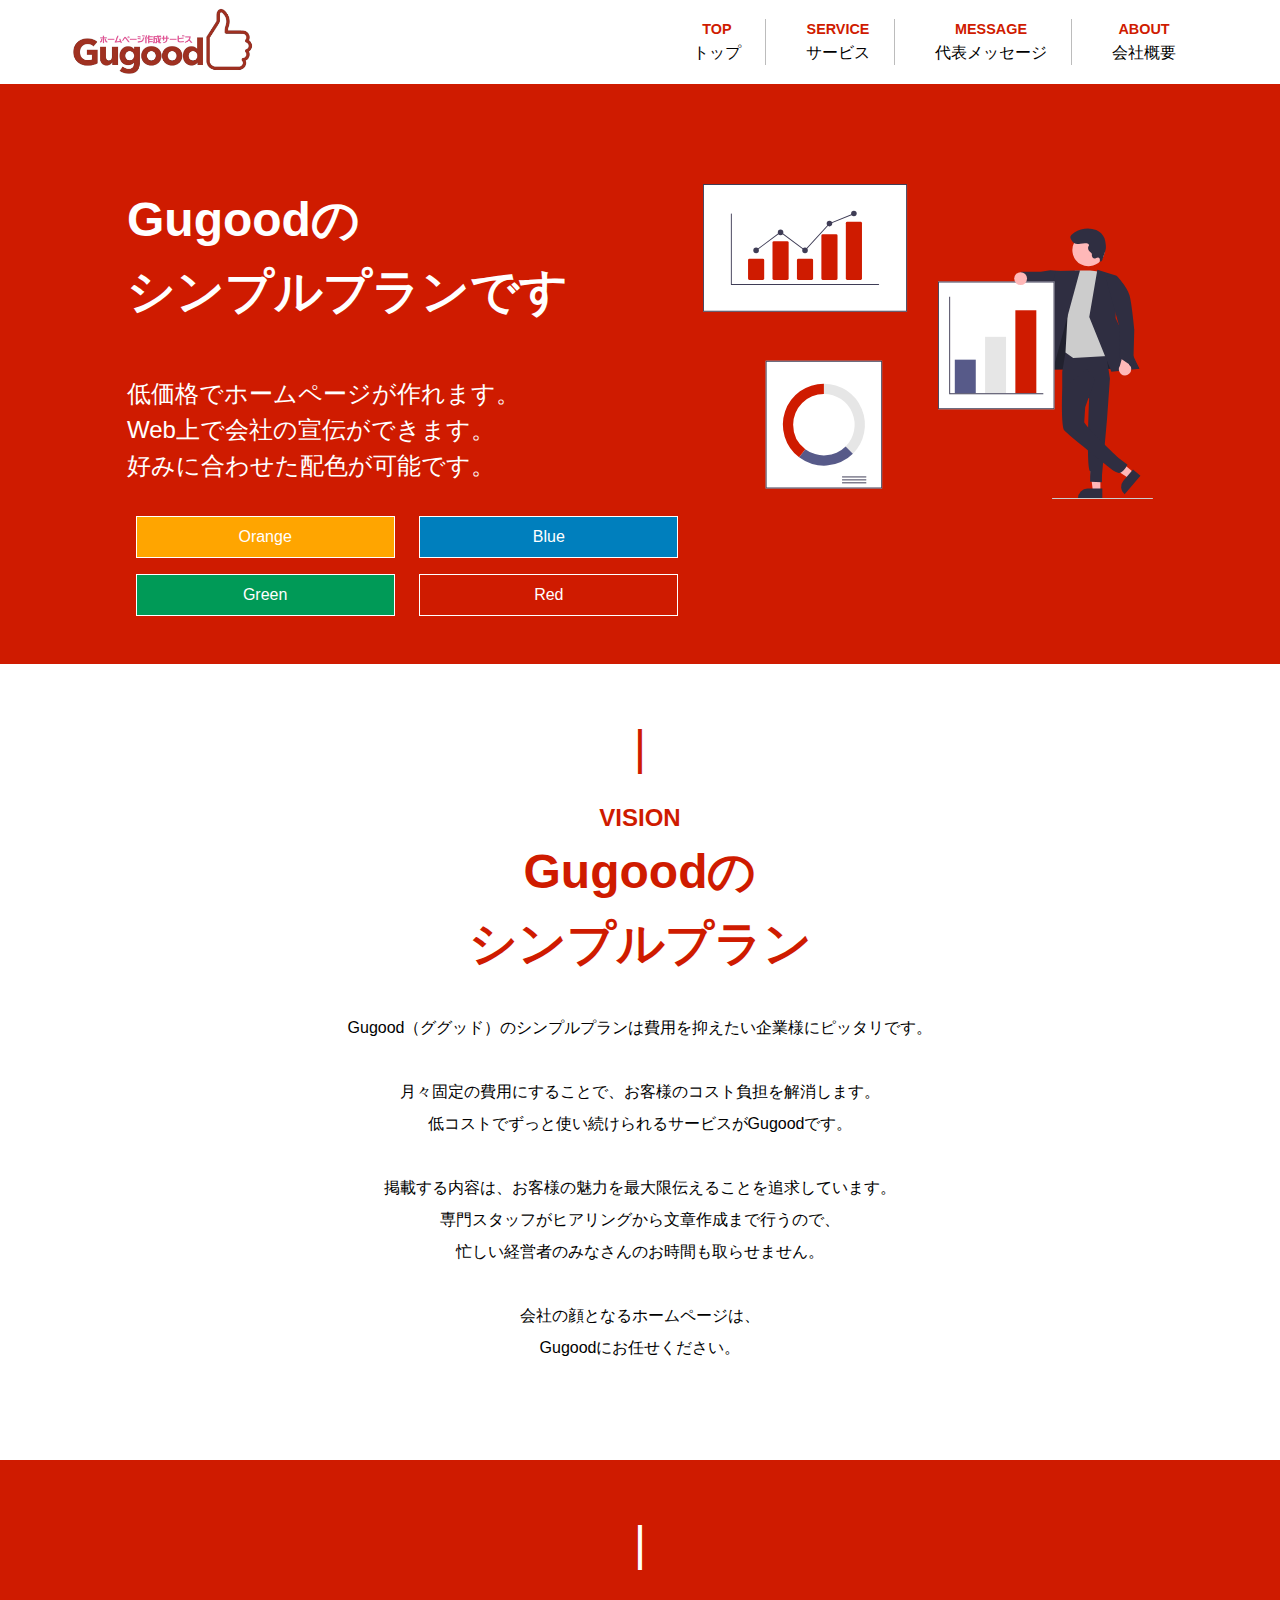
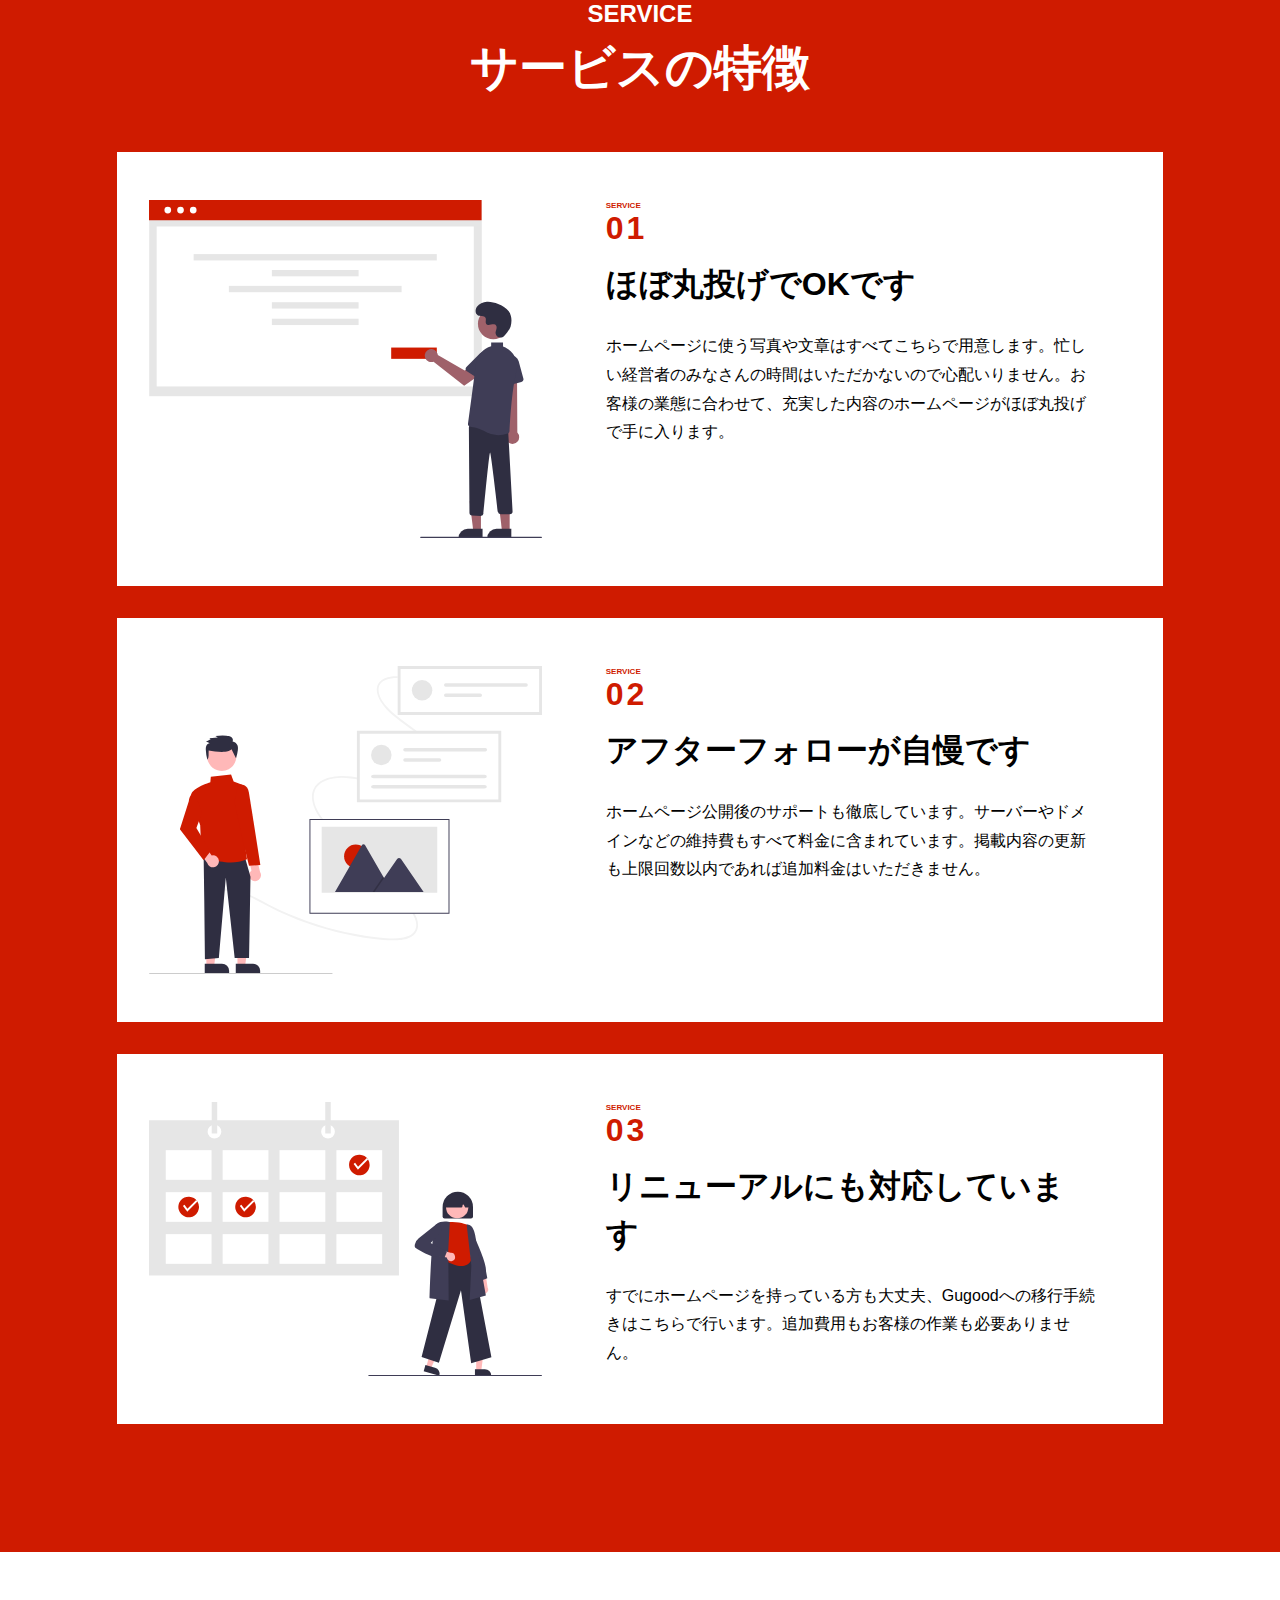
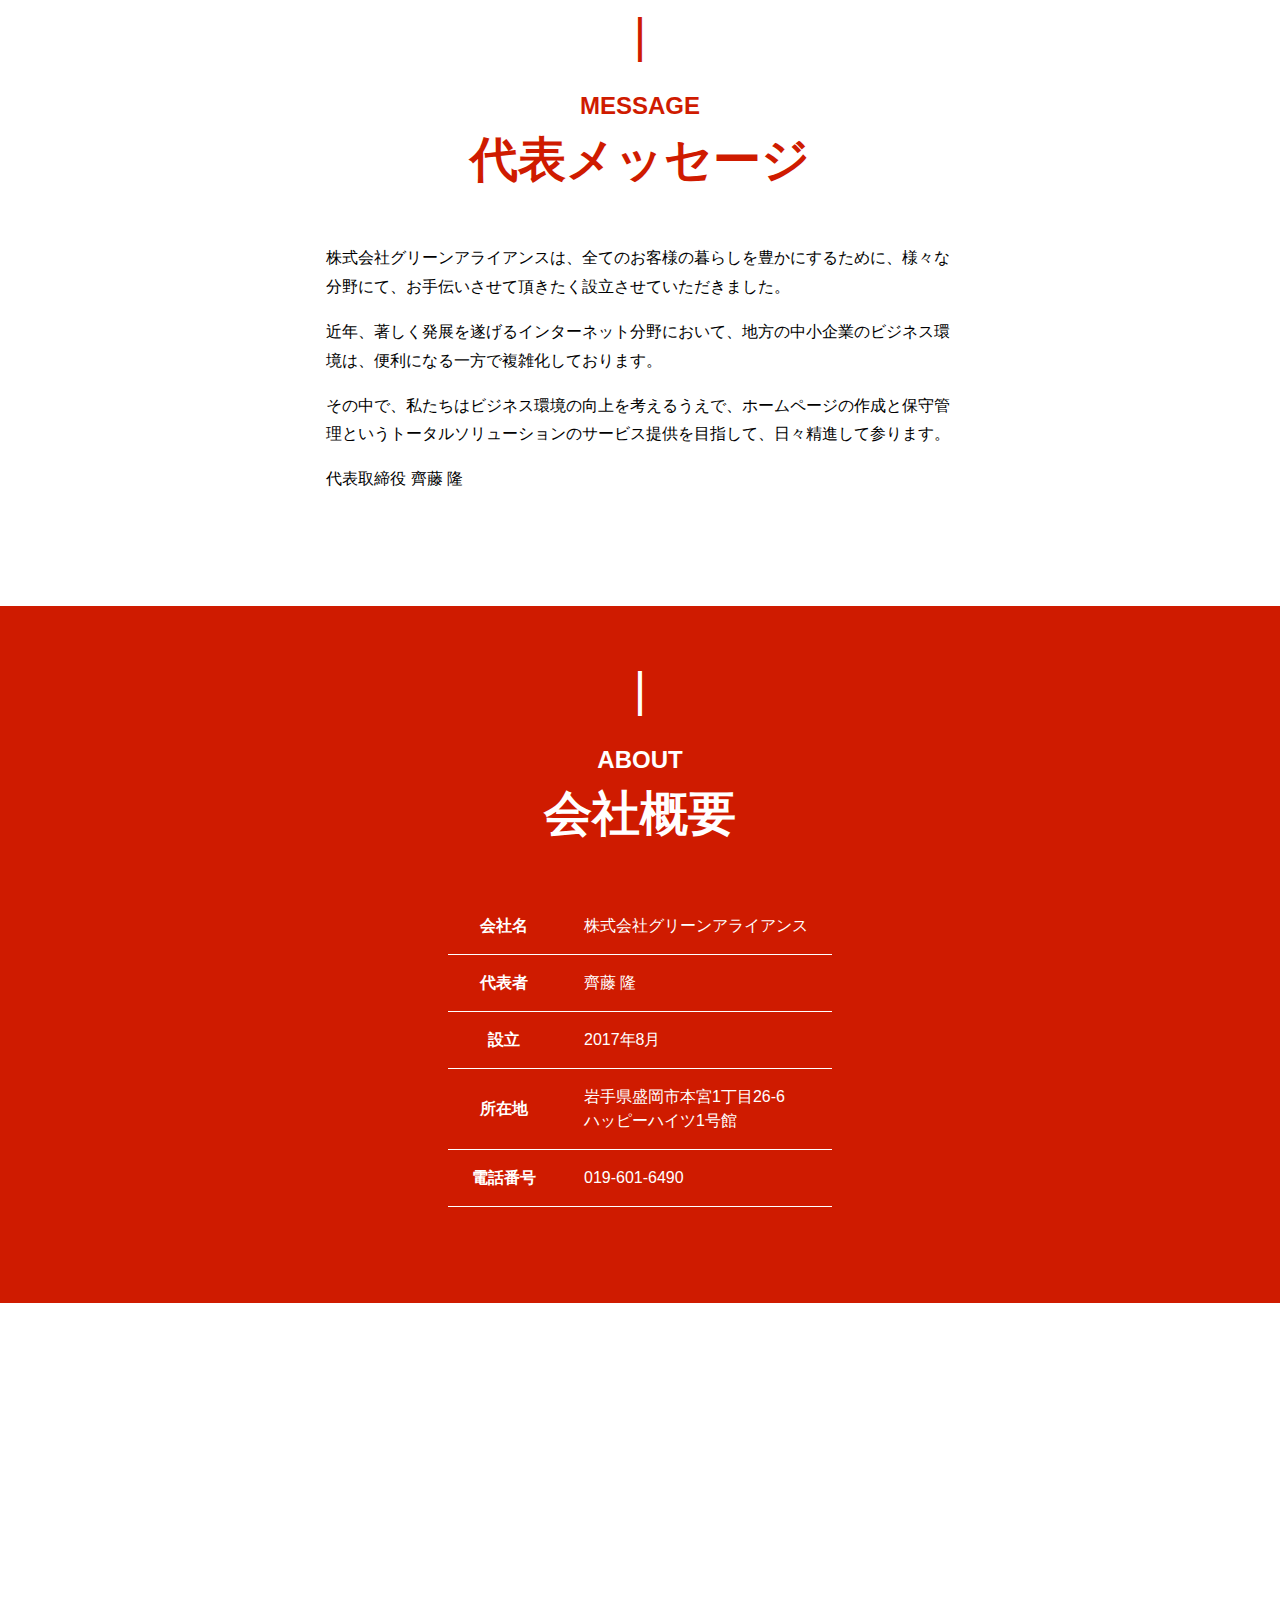
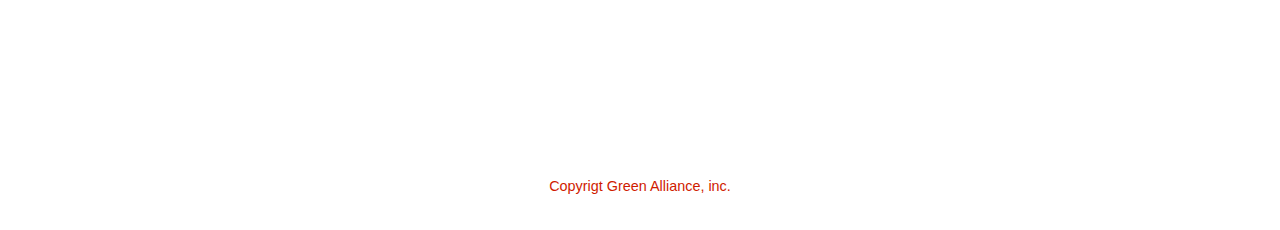
==== index.html @ c7efba6e "Add files via upload" ====
<!DOCTYPE html>
<html lang="ja">
<head>
  <meta charset="UTF-8">
  <meta name="viewport" content="width=device-width, initial-scale=1.0">
  <meta http-equiv="X-UA-Compatible" content="ie=edge">
  <title>シンプルプラン</title>

  <link rel="stylesheet" href="css/reset.css" type="text/css" media="screen">
  <link rel="stylesheet" href="css/style.css" type="text/css" media="screen">
</head>
<body>
  <header class="header">
    <div class="header-inner">
      <div class="header-logo">
        <h1 class="header-ttl">
          <a href="#"><img src="images/logo-red.png" alt=""></a>
        </h1><!-- /.header-ttl -->
      </div><!-- /.header-logo -->

      <nav class="header-nav">
        <ul class="header-nav__items">
          <li class="header-nav__item">
            <a href="#" class="header-nav__link">
              <span class="header-nav__link-en">TOP</span><!-- /.header-nav__link-en -->
              <span class="header-nav__link-ja">トップ</span><!-- /.header-nav__link-ja -->
            </a>
          </li><!-- /.header-nav__item -->
          <li class="header-nav__item">
            <a href="#service" class="header-nav__link">
              <span class="header-nav__link-en">SERVICE</span><!-- /.header-nav__link-en -->
              <span class="header-nav__link-ja">サービス</span><!-- /.header-nav__link-ja -->
            </a>
          </li><!-- /.header-nav__item -->
          <li class="header-nav__item">
            <a href="#message" class="header-nav__link">
              <span class="header-nav__link-en">MESSAGE</span><!-- /.header-nav__link-en -->
              <span class="header-nav__link-ja">代表メッセージ</span><!-- /.header-nav__link-ja -->
            </a>
          </li><!-- /.header-nav__item -->
          <li class="header-nav__item">
            <a href="#about" class="header-nav__link">
              <span class="header-nav__link-en">ABOUT</span><!-- /.header-nav__link-en -->
              <span class="header-nav__link-ja">会社概要</span><!-- /.header-nav__link-ja -->
            </a>
          </li><!-- /.header-nav__item -->
          
        </ul><!-- /.header-nav__items -->
      </nav><!-- /.header-nav -->
    </div><!-- /.header-inner -->
  </header><!-- /.header -->

  <section class="top">
    <div class="top-inner">
      <div class="top-txts">
        <h2 class="top-ttl">Gugoodの<br>シンプルプランです</h2><!-- /.top-ttl -->
        <p class="top-txt">低価格でホームページが作れます。<br>Web上で会社の宣伝ができます。<br>好みに合わせた配色が可能です。</p><!-- /.top-txt -->

        <ul class="ul">
          <li class="orange"><a href="orange.html">Orange</a></li>
          <li class="blue"><a href="blue.html">Blue</a></li>
          <li class="green"><a href="green.html">Green</a></li>
          <li class="red"><a href="index.html">Red</a></li>
        </ul>
      </div><!-- /.top-txs -->
      
      <div class="top-imgs">
        <img src="images/top-img.svg" alt="">
      </div><!-- /.top-imgs -->

    </div><!-- /.top-inner -->
  </section><!-- /.top -->

  <section class="intro">
    <div class="inner">
      <div class="section-ttls">
        <h2 class="section-ttl">
          <span class="section-ttl_en">VISION</span><!-- /.section-ttl_en -->
          <span class="section-ttl_ja">Gugoodの<br>シンプルプラン</span><!-- /.section-ttl_ja -->
        </h2><!-- /.section-ttl -->
      </div><!-- /.section-ttls -->

      <div class="section-contents">
        <p class="intro-txt">Gugood（ググッド）のシンプルプランは費用を抑えたい企業様にピッタリです。</p><!-- /.intro-txt -->
        <p class="intro-txt">月々固定の費用にすることで、お客様のコスト負担を解消します。<br>低コストでずっと使い続けられるサービスがGugoodです。</p><!-- /.intro-txt -->
        <p class="intro-txt">掲載する内容は、お客様の魅力を最大限伝えることを追求しています。<br>専門スタッフがヒアリングから文章作成まで行うので、<br>忙しい経営者のみなさんのお時間も取らせません。</p><!-- /.intro-txt -->
        <p class="intro-txt">会社の顔となるホームページは、<br>Gugoodにお任せください。</p><!-- /.intro-txt -->

      </div><!-- /.section-contents -->

      
    </div><!-- /.inner -->
  </section><!-- /.intro -->

  <section class="service" id="service">
    <div class="inner">
      <div class="section-ttls">
        <h2 class="section-ttl section-ttl__white">
          <span class="section-ttl_en">SERVICE</span><!-- /.section-ttl_en -->
          <span class="section-ttl_ja">サービスの特徴</span><!-- /.section-ttl_ja -->
        </h2><!-- /.section-ttl -->
      </div><!-- /.section-ttls -->

      <div class="service-contents">
        <div class="service-item">
          <div class="service-imgs">
            <img src="images/service1.svg" alt="" class="service-img">
          </div><!-- /.setvice-img -->

          <div class="service-txts">
            <div class="service-number">
              <span class="service-number__en">SERVICE</span><!-- /.service-number__en -->
              <span class="service-number__count">01</span><!-- /.service-number__count -->
            </div><!-- /.service-number -->
            <h3 class="service-ttl">ほぼ丸投げでOKです</h3><!-- /.service-ttl -->
            <p class="service-txt">ホームページに使う写真や文章はすべてこちらで用意します。忙しい経営者のみなさんの時間はいただかないので心配いりません。お客様の業態に合わせて、充実した内容のホームページがほぼ丸投げで手に入ります。</p><!-- /.service-txt -->
          </div><!-- /.service-txts -->
        </div><!-- /.service-item -->

        <div class="service-item">
          <div class="service-imgs">
            <img src="/images/service2.svg" alt="" class="service-img">
          </div><!-- /.setvice-img -->

          <div class="service-txts">
            <div class="service-number">
              <span class="service-number__en">SERVICE</span><!-- /.service-number__en -->
              <span class="service-number__count">02</span><!-- /.service-number__count -->
            </div><!-- /.service-number -->
            <h3 class="service-ttl">アフターフォローが自慢です</h3><!-- /.service-ttl -->
            <p class="service-txt">ホームページ公開後のサポートも徹底しています。サーバーやドメインなどの維持費もすべて料金に含まれています。掲載内容の更新も上限回数以内であれば追加料金はいただきません。</p><!-- /.service-txt -->
          </div><!-- /.service-txts -->
        </div><!-- /.service-item -->

        <div class="service-item">
          <div class="service-imgs">
            <img src="/images/service3.svg" alt="" class="service-img">
          </div><!-- /.setvice-img -->

          <div class="service-txts">
            <div class="service-number">
              <span class="service-number__en">SERVICE</span><!-- /.service-number__en -->
              <span class="service-number__count">03</span><!-- /.service-number__count -->
            </div><!-- /.service-number -->
            <h3 class="service-ttl">リニューアルにも対応しています</h3><!-- /.service-ttl -->
            <p class="service-txt">すでにホームページを持っている方も大丈夫、Gugoodへの移行手続きはこちらで行います。追加費用もお客様の作業も必要ありません。</p><!-- /.service-txt -->
          </div><!-- /.service-txts -->
        </div><!-- /.service-item -->
      </div><!-- /.service-contents -->
    </div><!-- /.inner -->
  </section><!-- /.service -->

  <section class="message" id="message">
    <div class="inner">
      <div class="section-ttls">
        <h2 class="section-ttl">
          <span class="section-ttl_en">MESSAGE</span><!-- /.section-ttl_en -->
          <span class="section-ttl_ja">代表メッセージ</span><!-- /.section-ttl_ja -->
        </h2><!-- /.section-ttl -->
      </div><!-- /.section-ttls -->

      <div class="message-contents">
        <figure class="message-thumbnail">
          <img src="images/message_img.png" alt="" class="message-img">
          <figcaption>代表取締役&nbsp;&nbsp;〇〇&nbsp;〇〇</figcaption>
        </figure><!-- /.message-thumbnail -->

        <div class="message-txts">
          <p class="message-txt">株式会社グリーンアライアンスは、全てのお客様の暮らしを豊かにするために、様々な分野にて、お手伝いさせて頂きたく設立させていただきました。</p><!-- /.message-txt -->
          <p class="message-txt">近年、著しく発展を遂げるインターネット分野において、地方の中小企業のビジネス環境は、便利になる一方で複雑化しております。</p><!-- /.message-txt -->
          <p class="message-txt">その中で、私たちはビジネス環境の向上を考えるうえで、ホームページの作成と保守管理というトータルソリューションのサービス提供を目指して、日々精進して参ります。</p><!-- /.message-txt -->
          <p class="message-txt">代表取締役&nbsp;齊藤&nbsp;隆</p>
        </div><!-- /.message-txts -->
      </div><!-- /.message-contents -->
    </div><!-- /.inner -->
  </section><!-- /.message -->

  <section class="about" id="about">
    <div class="inner">
      <div class="section-ttls">
        <h2 class="section-ttl section-ttl__white">
          <span class="section-ttl_en">ABOUT</span><!-- /.section-ttl_en -->
          <span class="section-ttl_ja">会社概要</span><!-- /.section-ttl_ja -->
        </h2><!-- /.section-ttl -->
      </div><!-- /.section-ttls -->

      <table class="about-table">
        <tbody>
          <tr>
            <th>会社名</th>
            <td>株式会社グリーンアライアンス</td>
          </tr>
          <tr>
            <th>代表者</th>
            <td>齊藤&nbsp;隆</td>
          </tr>
          <tr>
            <th>設立</th>
            <td>2017年8月</td>
          </tr>
          <tr>
            <th>所在地</th>
            <td>岩手県盛岡市本宮1丁目26-6<br>ハッピーハイツ1号館</td>
          </tr>
          <tr>
            <th>電話番号</th>
            <td>019-601-6490</td>
          </tr>
        </tbody>
      </table><!-- /.about-table -->
    </div><!-- /.inner -->
  </section><!-- /.about -->

  <div class="gmap">
    <iframe src="https://www.google.com/maps/embed?pb=!1m14!1m8!1m3!1d24563.094515711367!2d141.14247!3d39.686006!3m2!1i1024!2i768!4f13.1!3m3!1m2!1s0x0%3A0x99bcacb338c2dae1!2zKOagqinjgrDjg6rjg7zjg7PjgqLjg6njgqTjgqLjg7Pjgrk!5e0!3m2!1sja!2sjp!4v1614661654212!5m2!1sja!2sjp" width="100%" height="450" style="border:0;" allowfullscreen="" loading="lazy"></iframe></iframe>
  </div><!-- /.gmap -->

  <footer class="footer">
    <div class="inner">
      <p class="copyright">Copyrigt Green Alliance, inc.</p><!-- /.copyright -->
    </div><!-- /.inner -->
  </footer><!-- /.footer -->
</body>
</html>
---- css/style.css ----
@charset "UTF-8";
/*---------------------------------

  全体共通

---------------------------------*/
body {
  font-family: "Noto Sans JP", sans-serif;
}

.inner {
  max-width: 1200px;
  padding-right: 6%;
  padding-left: 6%;
  margin: 0 auto;
}

a {
  text-decoration: none;
  color: inherit;
}

li {
  list-style: none;
}

/*---------------------------------

  color

---------------------------------*/
/*---------------------------------

  見出し

---------------------------------*/
.section-ttl {
  text-align: center;
  color: #CF1B00;
}

.section-ttl_en {
  display: block;
  margin-top: 1rem;
  font-family: "Roboto", "Helvetica", Arial, sans-serif;
}

.section-ttl_ja {
  display: block;
  font-size: 3rem;
}

.section-ttl:before {
  content: "|";
  display: inline-block;
  font-size: 3rem;
  font-weight: normal;
}

.section-ttl__white {
  color: #fff;
}

@media screen and (max-width: 896px) {
  .section-ttl_ja {
    font-size: 2rem;
  }
}

/*---------------------------------

  header

---------------------------------*/
.header {
  position: fixed;
  z-index: 100;
  background: #fff;
  width: 100%;
}

.header-inner {
  max-width: 1440px;
  display: -webkit-box;
  display: -ms-flexbox;
  display: flex;
  -webkit-box-pack: justify;
      -ms-flex-pack: justify;
          justify-content: space-between;
  padding-right: 5%;
  padding-left: 5%;
  margin: auto;
}

.header-logo {
  width: 200px;
}

.header-logo:hover {
  opacity: 0.6;
}

.header-nav {
  margin: auto 0;
}

.header-nav__items {
  display: -webkit-box;
  display: -ms-flexbox;
  display: flex;
}

.header-nav__item {
  margin-right: 1rem;
  display: -webkit-box;
  display: -ms-flexbox;
  display: flex;
}

.header-nav__item:hover {
  opacity: 0.6;
}

.header-nav__item:not(:last-child):after {
  content: "";
  display: block;
  width: 1px;
  height: 100%;
  background: rgba(34, 34, 34, 0.3);
}

.header-nav__link {
  display: -webkit-box;
  display: -ms-flexbox;
  display: flex;
  -webkit-box-orient: vertical;
  -webkit-box-direction: normal;
      -ms-flex-direction: column;
          flex-direction: column;
  -webkit-box-align: center;
      -ms-flex-align: center;
          align-items: center;
  padding: 0 1.5rem;
}

.header-nav__link-en {
  display: block;
  font-family: "Roboto", "Helvetica", Arial, sans-serif;
  font-weight: bold;
  color: #CF1B00;
  font-size: 0.9rem;
}

@media screen and (max-width: 896px) {
  .header-nav {
    display: none;
  }
  .header-inner {
    -webkit-box-pack: center;
        -ms-flex-pack: center;
            justify-content: center;
  }
}

/*---------------------------------

  top

---------------------------------*/
.top {
  background: #CF1B00;
}

.top-inner {
  max-width: 1440px;
  padding-right: 5%;
  padding-left: 5%;
  padding-top: 88px;
  margin: auto;
}

.top-txts {
  color: #fff;
}

.top-ttl {
  font-size: 3rem;
  margin-top: 6rem;
}

.top-txt {
  font-size: 1.5rem;
  margin-top: 3rem;
}

.top-imgs {
  width: 450px;
  height: 450px;
  margin-top: 6rem;
}

.ul {
  padding: 16px 0;
  display: -webkit-box;
  display: -ms-flexbox;
  display: flex;
  -ms-flex-wrap: wrap;
      flex-wrap: wrap;
  -webkit-box-pack: space-evenly;
      -ms-flex-pack: space-evenly;
          justify-content: space-evenly;
}

.ul li {
  margin-right: 16px;
  border: 1px solid #fff;
  padding: 8px 16px;
  margin-bottom: 16px;
  width: 45%;
  text-align: center;
}

.orange {
  background: #FFA500;
}

.blue {
  background: #007FBD;
}

.green {
  background: #009A57;
}

.red {
  background: #CF1B00;
}

@media screen and (min-width: 1024px) {
  .top-inner {
    display: -webkit-box;
    display: -ms-flexbox;
    display: flex;
    -webkit-box-pack: center;
        -ms-flex-pack: center;
            justify-content: center;
  }
  .top-txts {
    width: 50%;
  }
}

@media screen and (max-width: 896px) {
  .top-inner {
    text-align: center;
  }
  .top-imgs {
    width: 250px;
    height: 250px;
    margin: 50px auto 0;
  }
}

@media screen and (max-width: 480px) {
  .top-ttl {
    font-size: 2rem;
  }
  .top-txt {
    font-size: 1.2rem;
    line-height: 2;
  }
}

/*---------------------------------

  intro

---------------------------------*/
.intro {
  padding: 3rem 0 6rem;
}

.intro-txt {
  text-align: center;
  margin-top: 2rem;
  line-height: 2;
}

@media screen and (max-width: 896px) {
  .intro-txt {
    text-align: left;
  }
}

@media screen and (max-width: 480px) {
  .intro-txt br {
    display: none;
  }
}

/*---------------------------------

  service

---------------------------------*/
.service {
  background: #CF1B00;
  padding: 3rem 0 6rem;
}

.service-contents {
  margin-top: 3rem;
}

.service-item {
  background: #fff;
  padding: 3rem 2rem;
  margin-bottom: 2rem;
}

.service-img {
  vertical-align: middle;
}

.service-ttl {
  font-size: 2rem;
  padding: 1rem 0 1.5rem;
}

.service-txt {
  line-height: 1.8;
}

.service-number {
  color: #CF1B00;
  font-weight: bold;
}

.service-number__en {
  display: block;
  font-size: 0.5rem;
}

.service-number__count {
  display: block;
  font-size: 2rem;
  line-height: 1;
  letter-spacing: 3px;
}

@media screen and (min-width: 1024px) {
  .service-item {
    display: -webkit-box;
    display: -ms-flexbox;
    display: flex;
  }
  .service-imgs {
    display: -webkit-box;
    display: -ms-flexbox;
    display: flex;
    width: 40%;
  }
  .service-txts {
    margin-left: 4rem;
    width: 50%;
  }
}

@media screen and (max-width: 896px) {
  .service-imgs {
    width: 250px;
    height: 250px;
    margin: 0 auto;
  }
}

/*---------------------------------

  message

---------------------------------*/
.message {
  padding: 3rem 0 6rem;
}

.message-contents {
  display: -webkit-box;
  display: -ms-flexbox;
  display: flex;
  margin-top: 3rem;
}

.message-thumbnail {
  width: 49%;
  min-width: 49%;
  padding-right: 3rem;
  display: none;
}

.message-thumbnail img {
  border: 1px solid #e6e6e6;
}

.message-thumbnail figcaption {
  padding: 1rem;
}

.message-txts {
  margin: 0 auto;
}

.message-txt {
  margin-bottom: 1rem;
  line-height: 1.8;
}

@media screen and (min-width: 1024px) {
  .message-txts {
    width: 60%;
  }
}

/*---------------------------------

  about

---------------------------------*/
.about {
  background: #CF1B00;
  padding: 3rem 0 6rem;
}

.about-table {
  color: #fff;
  border-spacing: 0;
  margin: 0 auto;
  margin-top: 3rem;
}

.about-table td {
  padding: 1rem 0 1rem 1rem;
  border-bottom: 1px solid #fff;
}

.about-table th {
  padding: 1rem 0 1rem 1rem;
  border-bottom: 1px solid #fff;
}

@media screen and (min-width: 1024px) {
  .about-table {
    max-width: 75%;
  }
  .about-table td {
    padding: 1rem 1.5rem;
    border-bottom: 1px solid #fff;
  }
  .about-table th {
    padding: 1rem 1.5rem;
    border-bottom: 1px solid #fff;
  }
}

/*---------------------------------

  footer

---------------------------------*/
.footer {
  text-align: center;
  color: #CF1B00;
  padding: 1rem 0 2rem;
  font-size: 0.9rem;
}

/*---------------------------------

  orange-page

---------------------------------*/
.orange-page .section-ttl {
  color: #FFA500;
}

.orange-page .header-nav__link-en {
  color: #FFA500;
}

.orange-page .top {
  background: #FFA500;
}

.orange-page .service {
  background: #FFA500;
}

.orange-page .service .section-ttl {
  color: #fff;
}

.orange-page .service-number {
  color: #FFA500;
}

.orange-page .about {
  background: #FFA500;
}

.orange-page .about .section-ttl {
  color: #fff;
}

.orange-page .footer {
  color: #FFA500;
}

/*---------------------------------

  blue-page

---------------------------------*/
.blue-page .section-ttl {
  color: #007FBD;
}

.blue-page .header-nav__link-en {
  color: #007FBD;
}

.blue-page .top {
  background: #007FBD;
}

.blue-page .service {
  background: #007FBD;
}

.blue-page .service .section-ttl {
  color: #fff;
}

.blue-page .service-number {
  color: #007FBD;
}

.blue-page .about {
  background: #007FBD;
}

.blue-page .about .section-ttl {
  color: #fff;
}

.blue-page .footer {
  color: #007FBD;
}

/*---------------------------------

  blue-page

---------------------------------*/
.green-page .section-ttl {
  color: #009A57;
}

.green-page .header-nav__link-en {
  color: #009A57;
}

.green-page .top {
  background: #009A57;
}

.green-page .service {
  background: #009A57;
}

.green-page .service .section-ttl {
  color: #fff;
}

.green-page .service-number {
  color: #009A57;
}

.green-page .about {
  background: #009A57;
}

.green-page .about .section-ttl {
  color: #fff;
}

.green-page .footer {
  color: #009A57;
}
/*# sourceMappingURL=style.css.map */
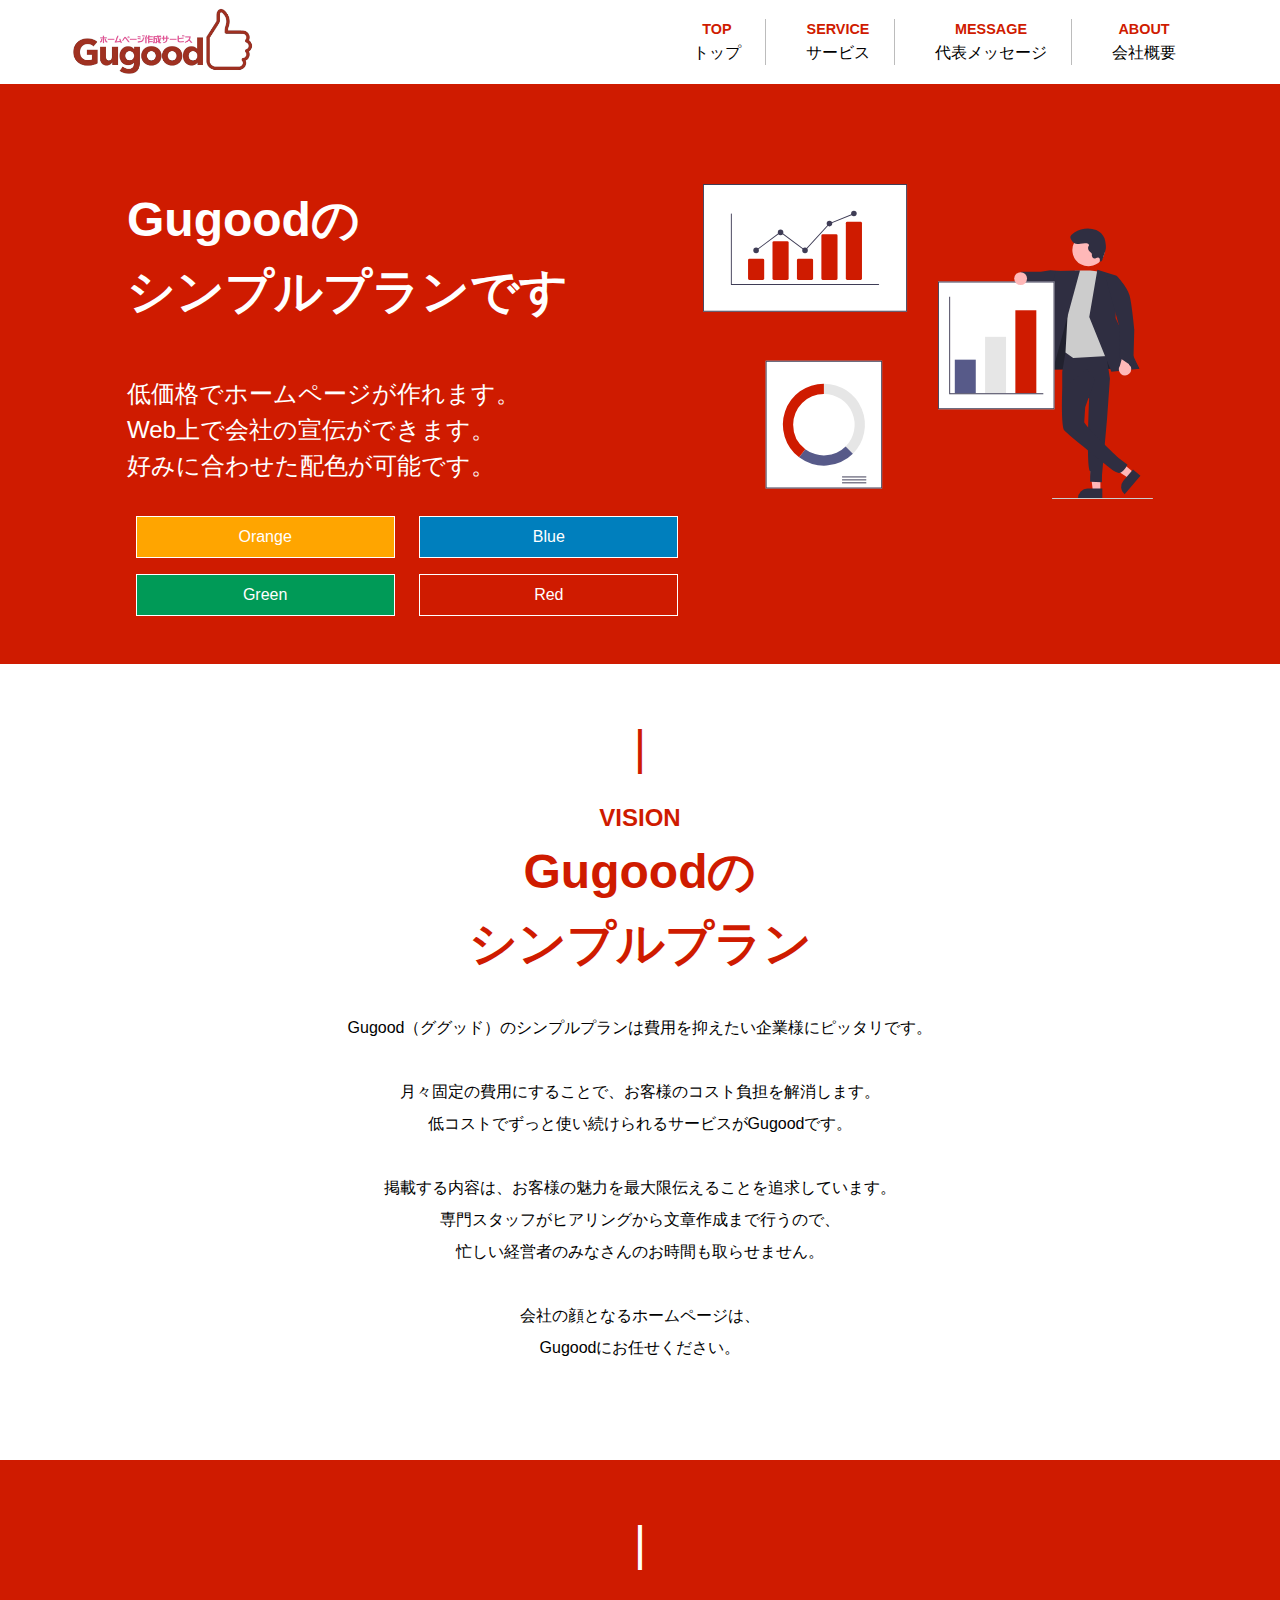
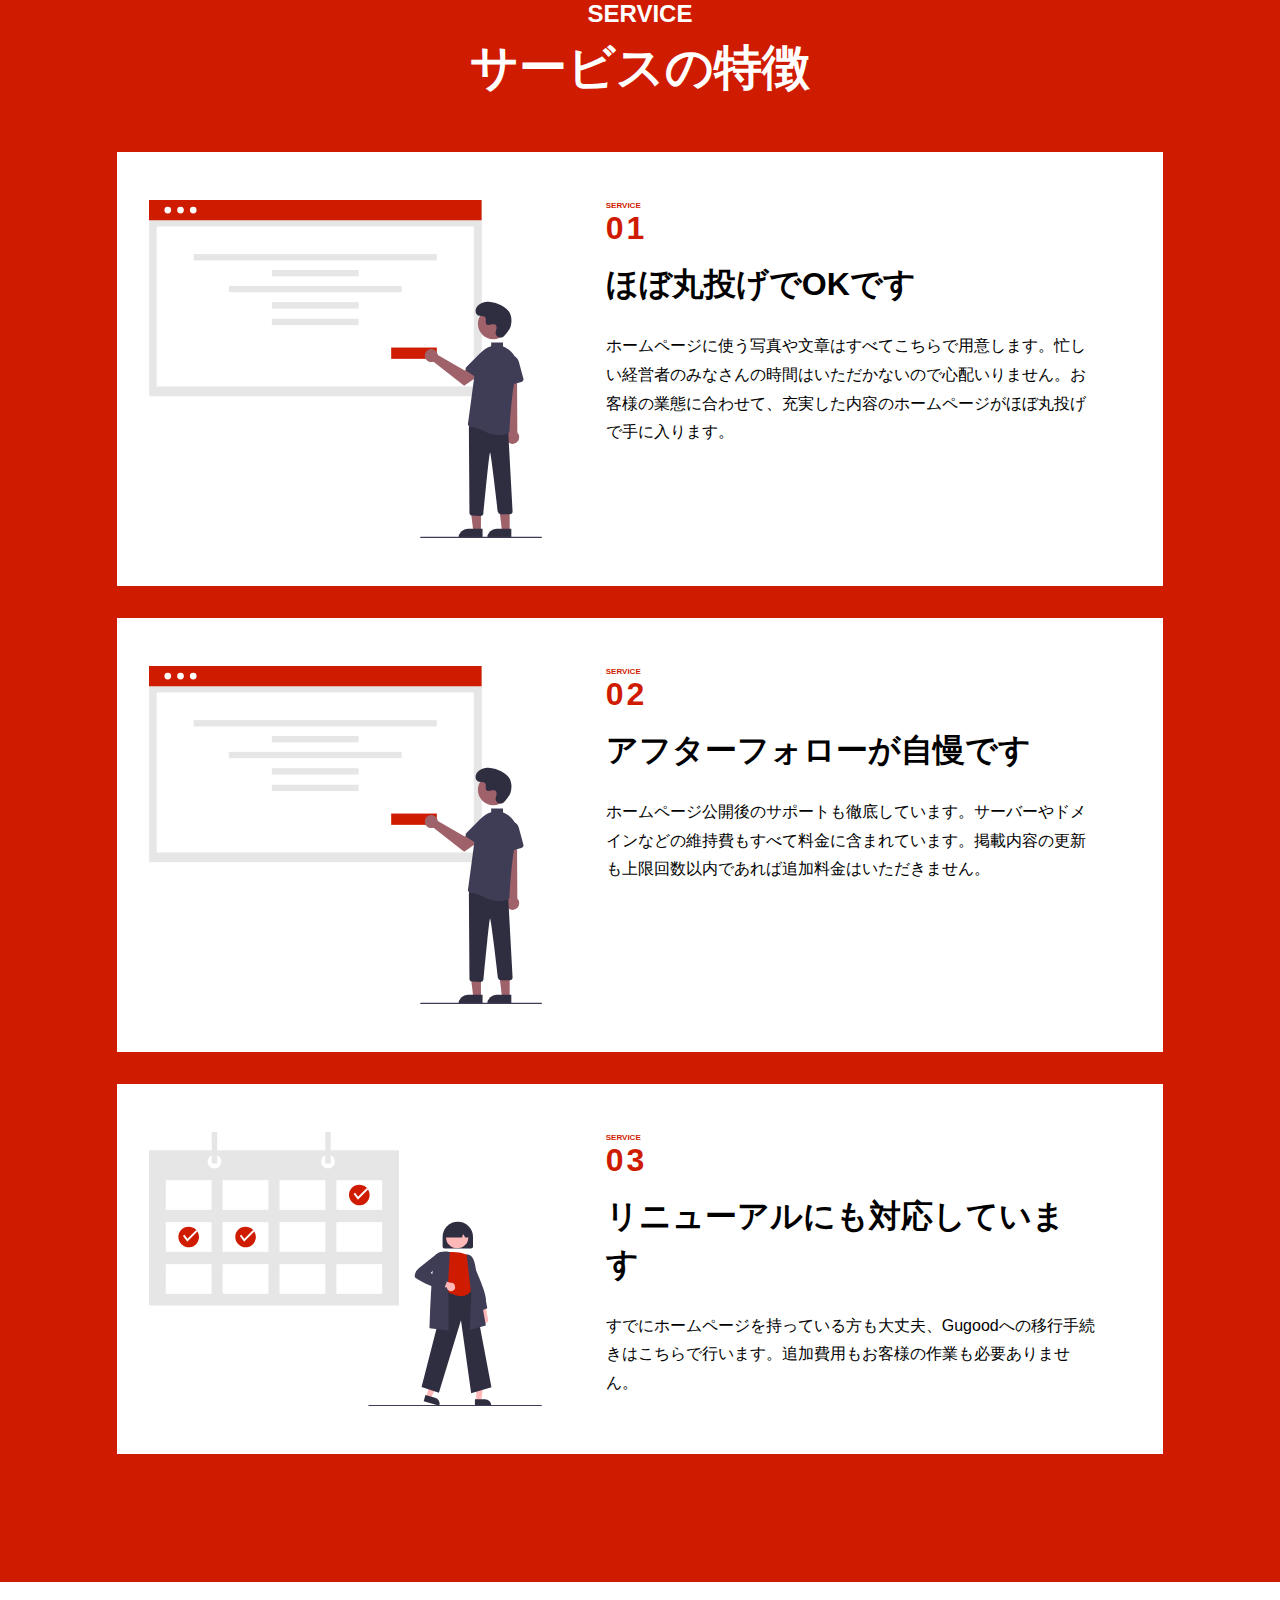
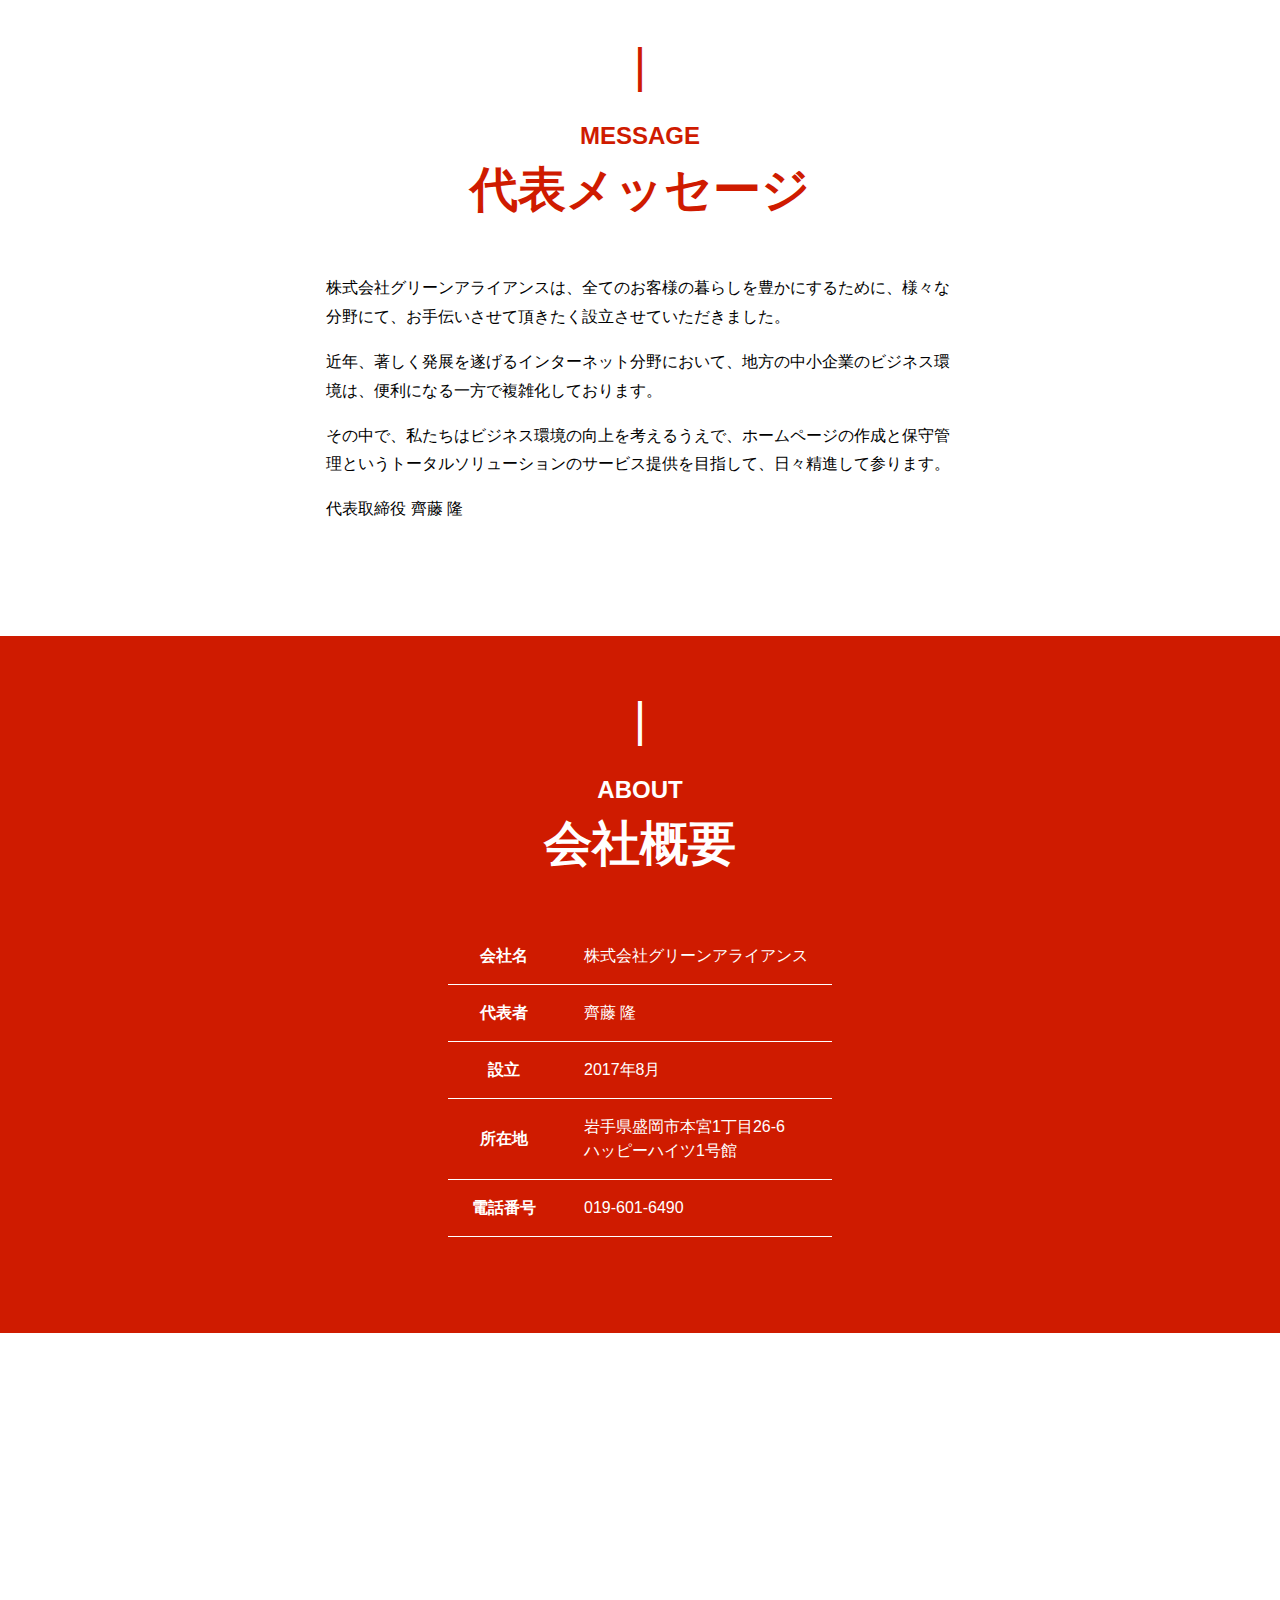
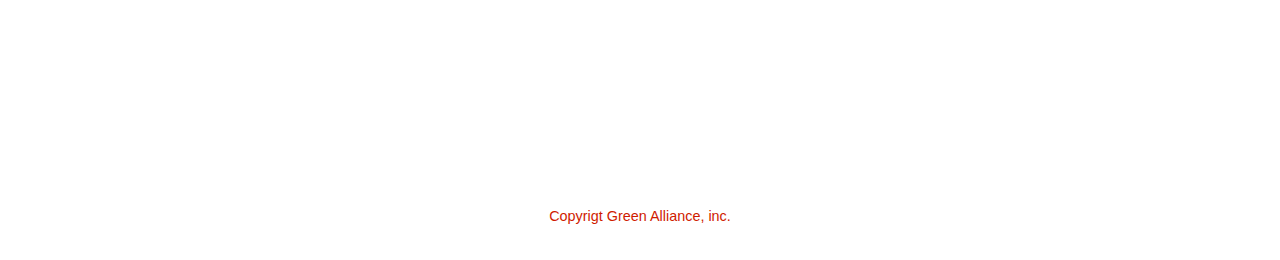
==== commit a2c7250a: "svgテスト" ====
--- a/index.html
+++ b/index.html
@@ -119,7 +119,7 @@
 
         <div class="service-item">
           <div class="service-imgs">
-            <img src="/images/service2.svg" alt="" class="service-img">
+            <img src="/images/service1.svg" alt="" class="service-img">
           </div><!-- /.setvice-img -->
 
           <div class="service-txts">
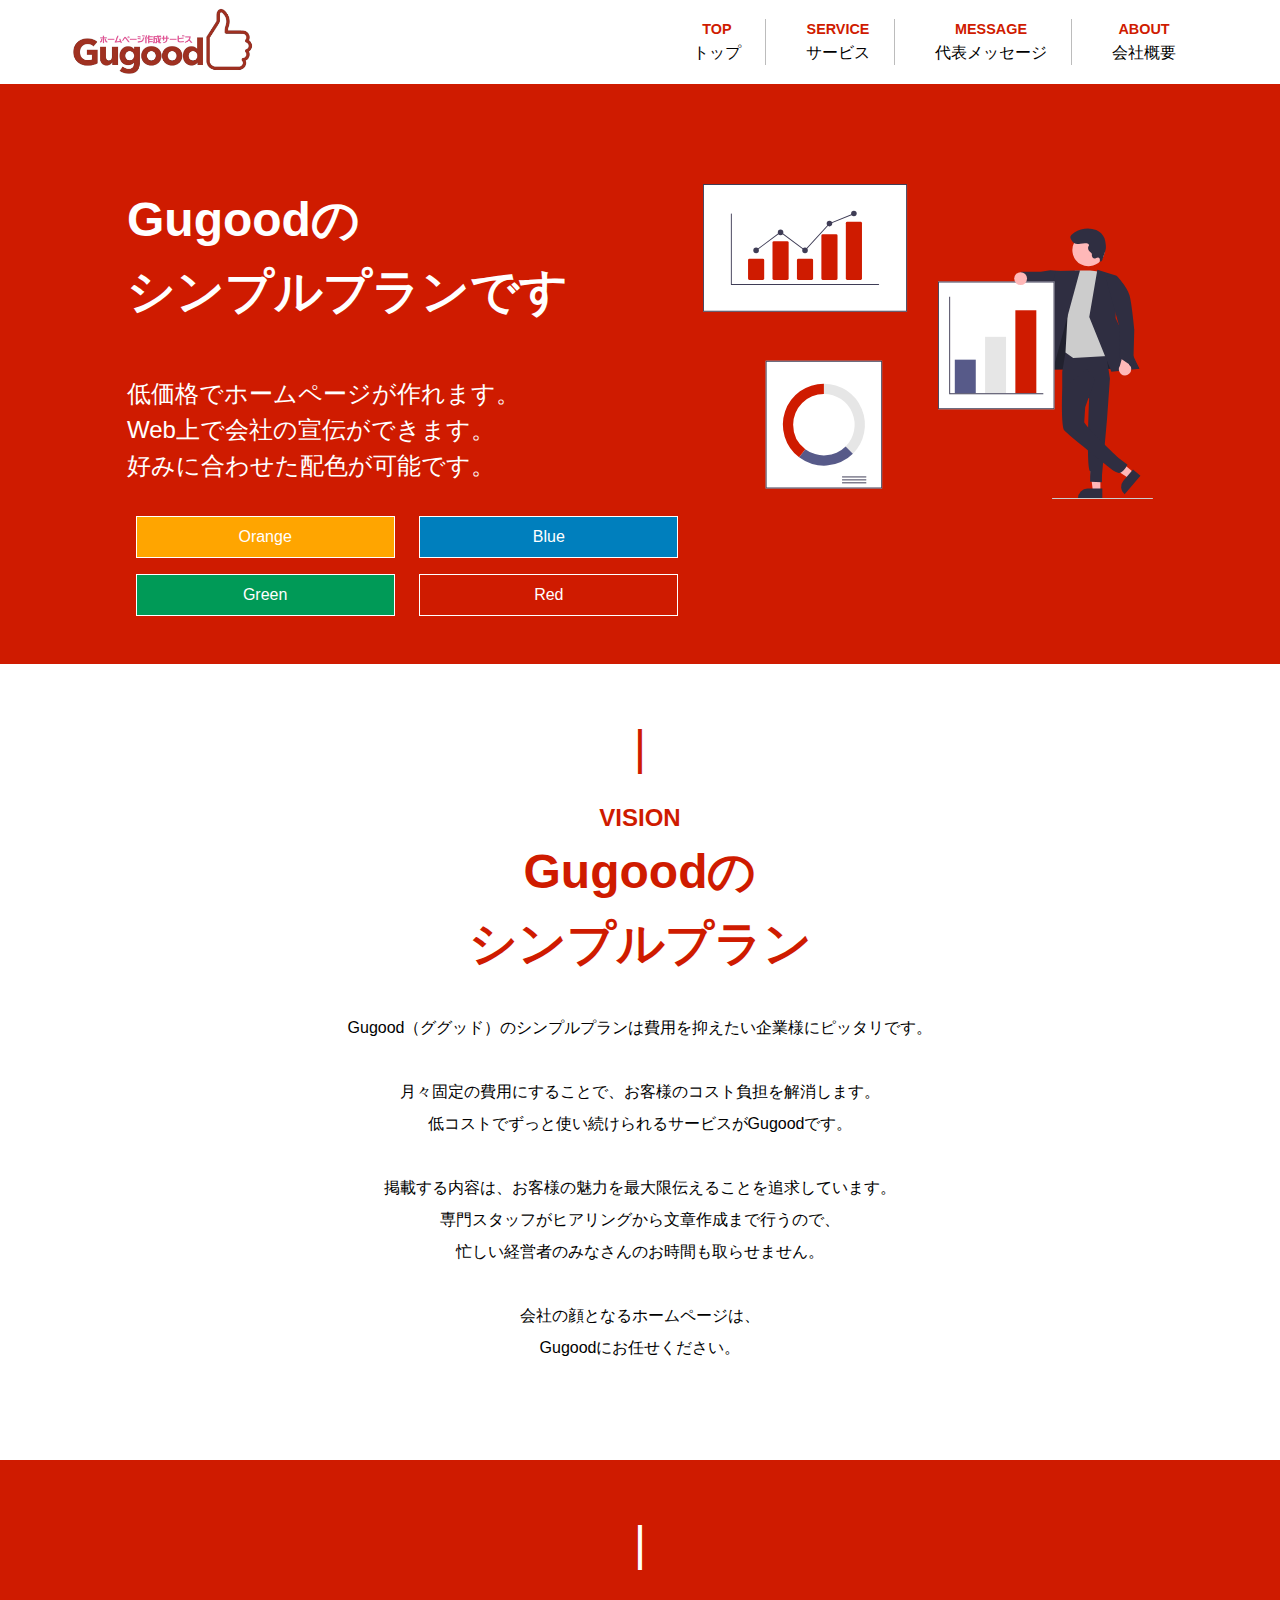
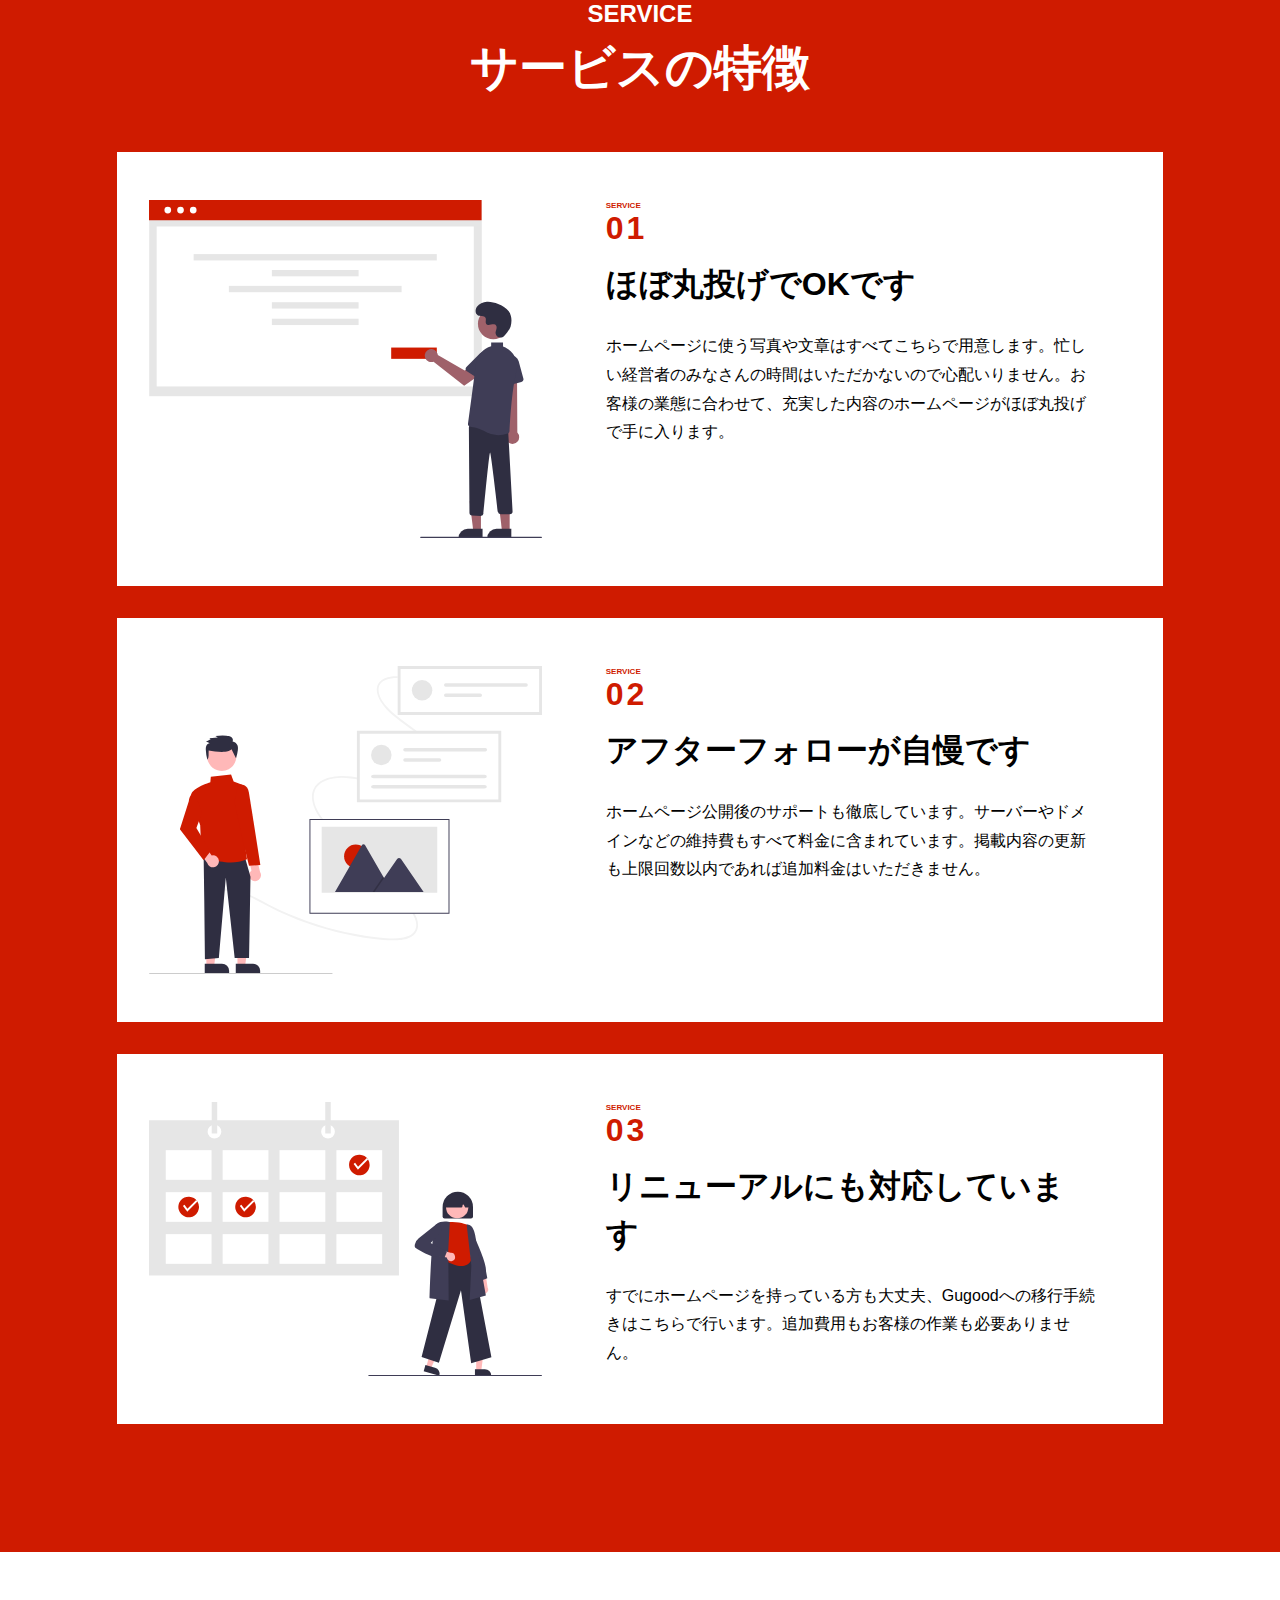
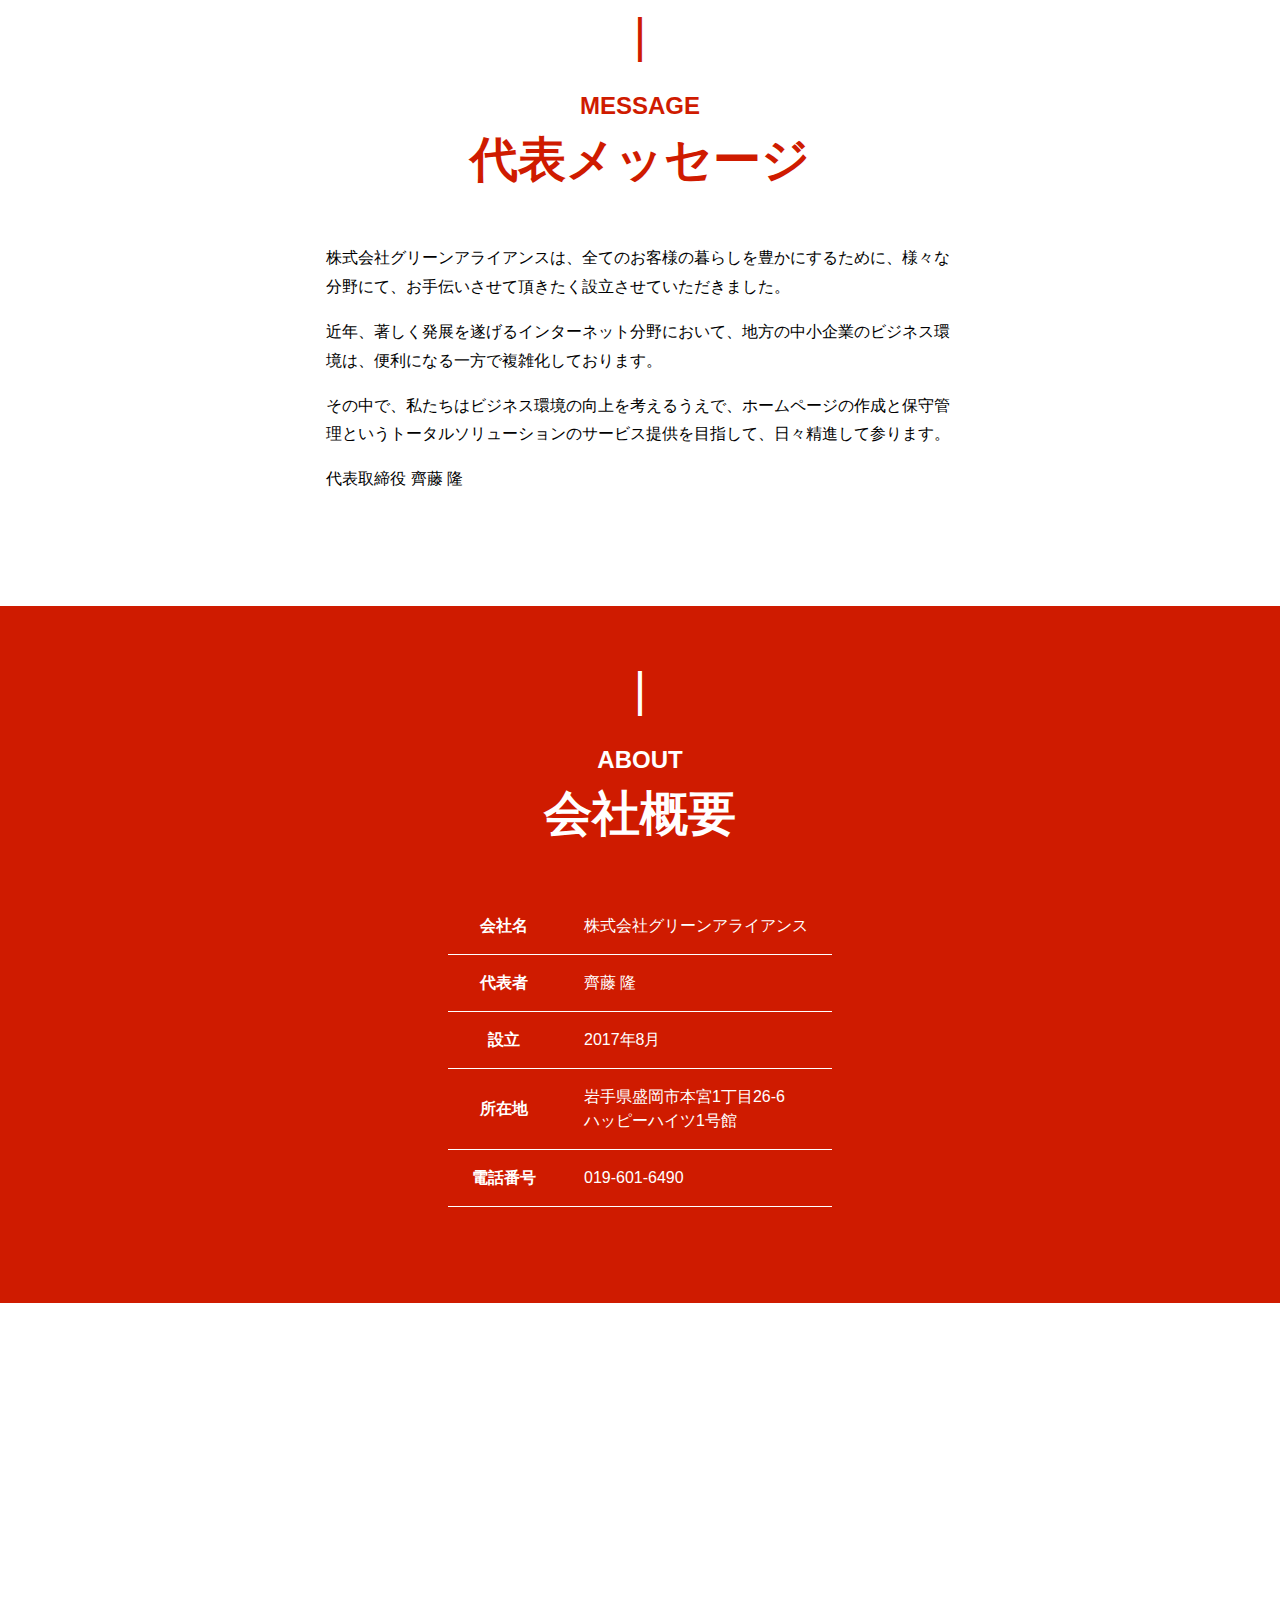
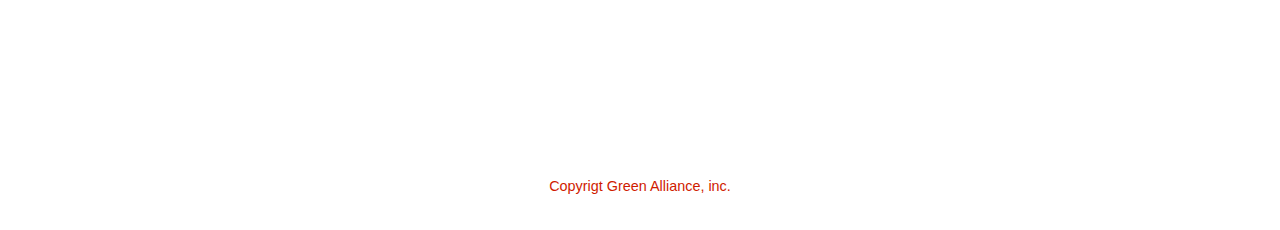
==== commit c27a01b8: "svg修正" ====
--- a/index.html
+++ b/index.html
@@ -119,7 +119,7 @@
 
         <div class="service-item">
           <div class="service-imgs">
-            <img src="/images/service1.svg" alt="" class="service-img">
+            <img src="images/service2.svg" alt="" class="service-img">
           </div><!-- /.setvice-img -->
 
           <div class="service-txts">
@@ -134,7 +134,7 @@
 
         <div class="service-item">
           <div class="service-imgs">
-            <img src="/images/service3.svg" alt="" class="service-img">
+            <img src="images/service3.svg" alt="" class="service-img">
           </div><!-- /.setvice-img -->
 
           <div class="service-txts">
